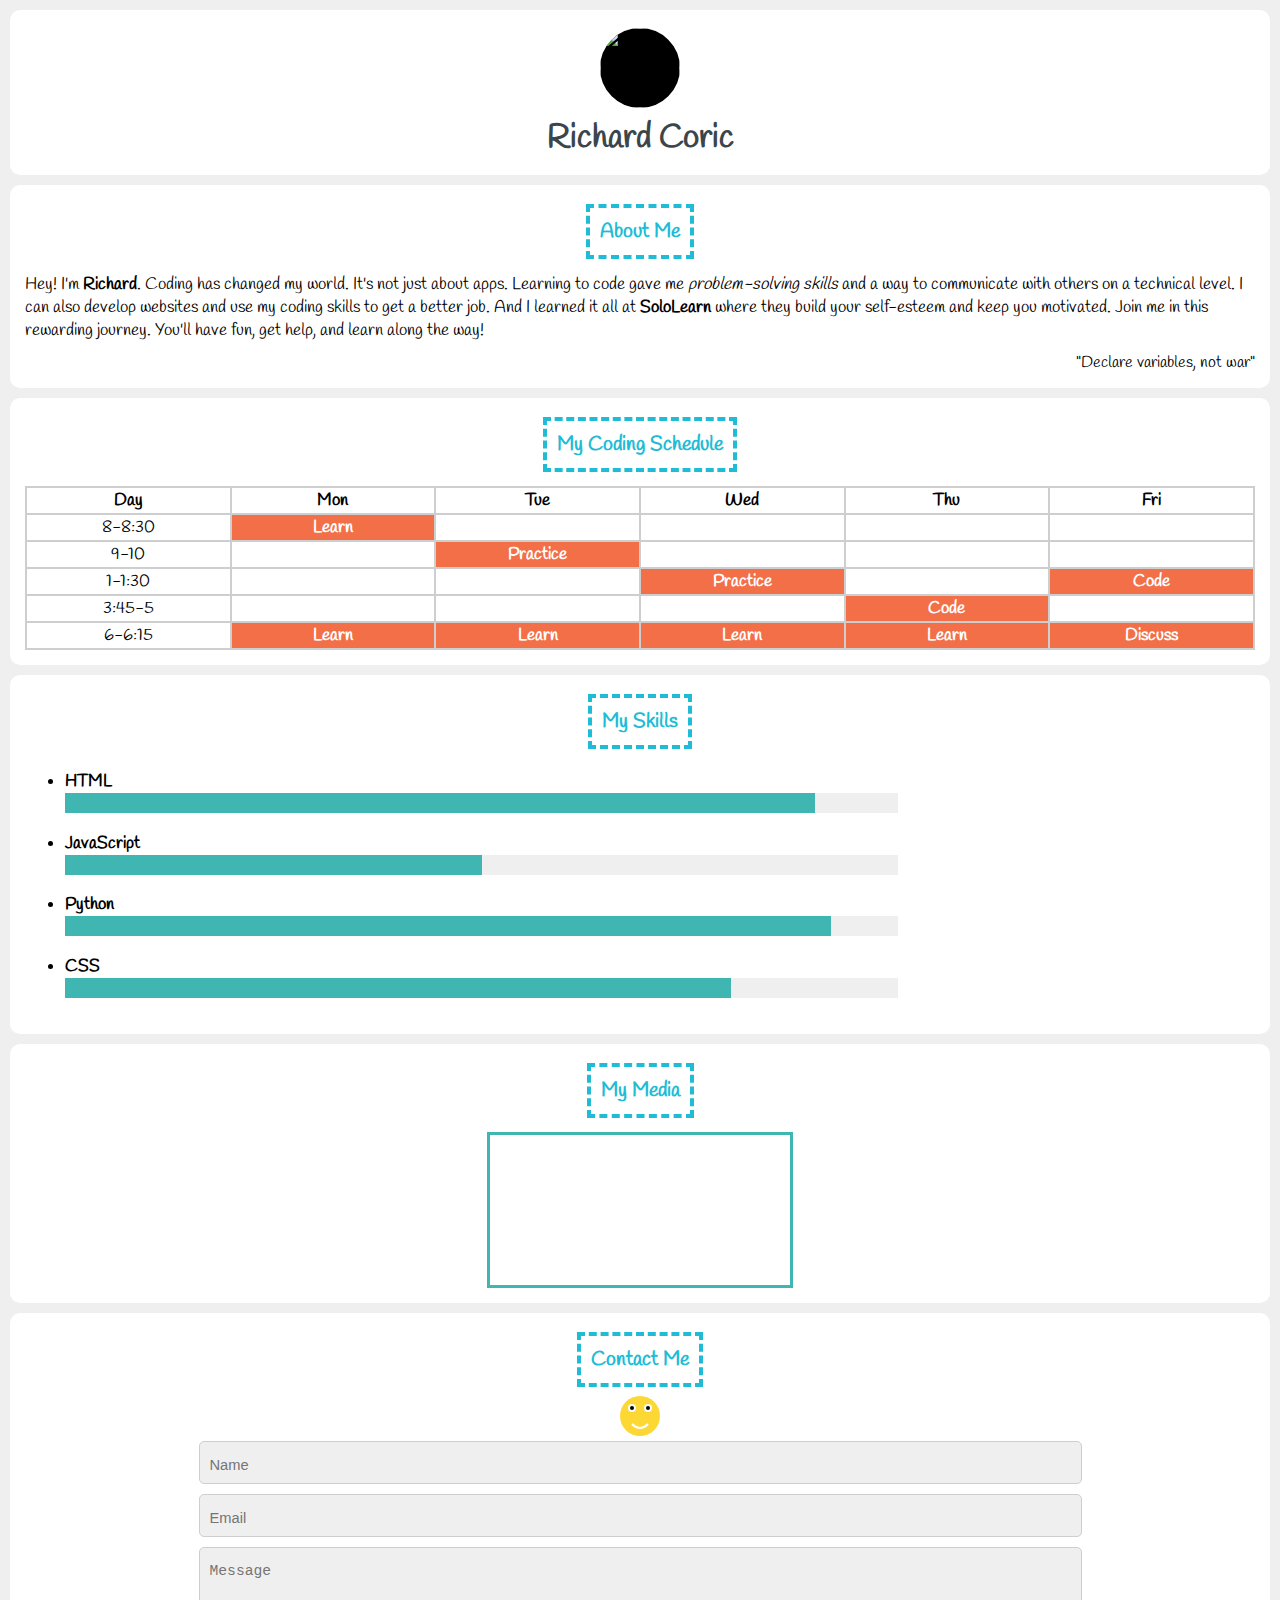
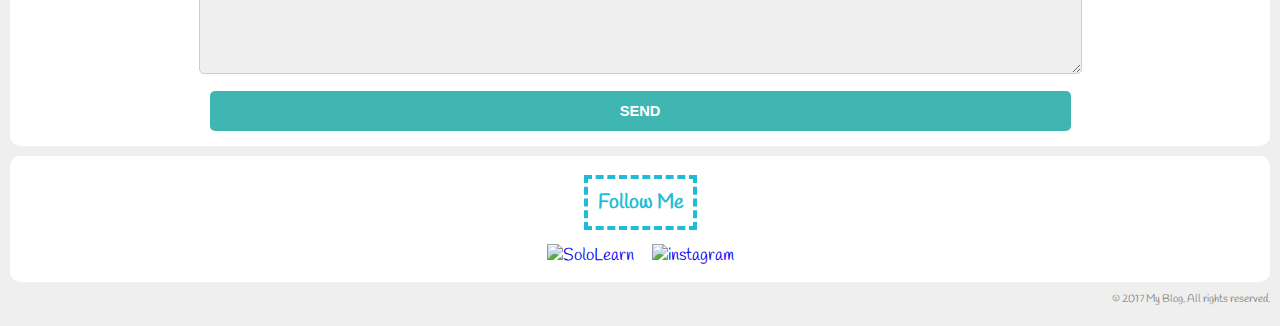
==== index.html @ 98494f1b "Update index.html" ====
<!--comment-->
<!DOCTYPE html>
<html>
  <head>
    <title>My Blog</title>
    <link
      href="https://fonts.googleapis.com/css?family=Handlee"
      rel="stylesheet"
    />
    <link rel="stylesheet" href="style.css" />
    <script src="app.js"></script>
  </head>

  <body>
    <!-- header start -->
    <div id="header" class="section">
      <img
        alt=""
        class="img-circle"
        src=https://avatars2.githubusercontent.com/u/51269862?s=460&v=4
        style="background:black"
      />
      <p>Richard Coric</p>
    </div>
    <!-- header end -->

    <!-- About Me section start -->
    <div class="section">
      <h1><span>About Me</span></h1>
      <p>
        Hey! I'm <strong>Richard</strong>. Coding has changed my world. It's not
        just about apps. Learning to code gave me
        <i>problem-solving skills</i> and a way to communicate with others on a
        technical level. I can also develop websites and use my coding skills to
        get a better job. And I learned it all at
        <strong>SoloLearn</strong> where they build your self-esteem and keep
        you motivated. Join me in this rewarding journey. You'll have fun, get
        help, and learn along the way!
      </p>
      <p class="quote">"Declare variables, not war"</p>
    </div>
    <!-- About Me section end -->

    <!-- My Schedule section start -->
    <div class="section">
      <h1><span>My Coding Schedule</span></h1>
      <table>
        <tr>
          <th>Day</th>
          <th>Mon</th>
          <th>Tue</th>
          <th>Wed</th>
          <th>Thu</th>
          <th>Fri</th>
        </tr>
        <tr>
          <td>8-8:30</td>
          <td class="selected">Learn</td>
          <td></td>
          <td></td>
          <td></td>
          <td></td>
        </tr>
        <tr>
          <td>9-10</td>
          <td></td>
          <td class="selected">Practice</td>
          <td></td>
          <td></td>
          <td></td>
        </tr>
        <tr>
          <td>1-1:30</td>
          <td></td>
          <td></td>
          <td class="selected">Practice</td>
          <td></td>
          <td class="selected">Code</td>
        </tr>
        <tr>
          <td>3:45-5</td>
          <td></td>
          <td></td>
          <td></td>
          <td class="selected">Code</td>
          <td></td>
        </tr>
        <tr>
          <td>6-6:15</td>
          <td class="selected">Learn</td>
          <td class="selected">Learn</td>
          <td class="selected">Learn</td>
          <td class="selected">Learn</td>
          <td class="selected">Discuss</td>
        </tr>
      </table>
    </div>
    <!-- My Schedule section end -->

    <!-- My Skills section start -->
    <div class="section">
      <h1><span>My Skills</span></h1>
      <ul>
        <li>
          HTML <br />
          <progress min="0" max="100" value="90"></progress>
        </li>
        <li>
          JavaScript <br />
          <progress min="0" max="100" value="50"></progress>
        </li>
        <li>
          Python <br />
          <progress min="0" max="100" value="92"></progress>
        </li>
        <li>
          CSS <br />
          <progress min="0" max="100" value="80"></progress>
        </li>
      </ul>
    </div>
    <!-- My Skills section end -->

    <!-- Media section start -->
    <div class="section">
      <h1><span>My Media</span></h1>
      <iframe
        height="150"
        width="300"
        src="https://www.youtube.com/embed/Q6_5InVJZ88"
        allowfullscreen
        frameborder="0"
      ></iframe>
    </div>
    <!-- Media section end -->

    <!-- Form section start -->
    <div class="section">
      <h1><span>Contact Me</span></h1>

      <svg class="face" height="100" width="100">
        <circle cx="50" cy="50" r="50" fill="#FDD835" />
        <circle cx="30" cy="30" r="10" fill="#FFFFFF" />
        <circle cx="70" cy="30" r="10" fill="#FFFFFF" />
        <circle cx="30" cy="30" r="5" fill="#000000" />
        <circle cx="70" cy="30" r="5" fill="#000000" />
        <path
          d="M 30 70 q 20 20 40 0"
          stroke="#FFFFFF"
          stroke-width="5"
          fill="none"
        />
      </svg>

      <form>
        <input name="name" placeholder="Name" type="text" required /><br />
        <input name="email" placeholder="Email" type="email" required /><br />
        <textarea name="message" placeholder="Message" required></textarea>
        <input type="submit" value="SEND" class="submit" />
      </form>
    </div>
    <!-- Form section end -->

    <!-- Contacts section start -->
    <div class="section" id="contacts">
      <h1><span>Follow Me</span></h1>
      <div>
        <a href="https://www.sololearn.com/" target="_blank">
          <img
            alt="SoloLearn"
            src="https://www.sololearn.com/Uploads/icons/sololearn.png"
          />
        </a>
        <a href="https://www.instagram.com/me_richard1/?hl=en">
          <img
            alt="instagram"
            src="https://instagram-brand.com/wp-content/themes/ig-branding/assets/images/ig-logo-email.png"
          />
        </a>
        <a href="https://codepen.io/MeRichard123/"><i class="fab fa-codepen" aria-hidden="true"></i></a>
      </div>
    </div>
    <!-- Contacts section end -->

    <div class="copyright">
      &copy; 2017 My Blog. All rights reserved.
    </div>
  </body>
</html>
---- style.css ----
/* comment */
html {
  margin: 0;
  padding: 0;
}
body {
  font-family: "Handlee", cursive;
  font-size: 13pt;
  background-color: #efefef;
  padding: 10px;
  margin: 0;
}
h1 {
  font-size: 15pt;
  color: #20bcd5;
  text-align: center;
  padding: 18px 0 18px 0;
  margin: 0 0 10px 0;
}
h1 span {
  border: 4px dashed #20bcd5;
  padding: 10px;
}
p {
  padding: 0;
  margin: 0;
}
.img-circle {
  border: 3px solid white;
  border-radius: 50%;
}
.section {
  background-color: #fff;
  padding: 15px;
  margin-bottom: 10px;
  border-radius: 10px;
}
#header {
  background-image: url("https://www.sololearn.com/Uploads/header.jpg");
  background-size: cover;
}
#header img {
  display: block;
  width: 80px;
  height: 80px;
  margin: auto;
}
#header p {
  font-size: 25pt;
  color: #3b464c;
  padding-top: 5px;
  margin: 0;
  font-weight: bold;
  text-align: center;
}
.quote {
  font-size: 12pt;
  text-align: right;
  margin-top: 10px;
}
table {
  width: 100%;
}
table,
th,
td {
  border: 2px solid #cecece;
  border-collapse: collapse;
  text-align: center;
  table-layout: fixed;
}
.selected {
  background-color: #f36f48;
  font-weight: bold;
  color: white;
}
li {
  margin-bottom: 15px;
  font-weight: bold;
}
progress {
  width: 70%;
  height: 20px;
  color: #3fb6b2;
  background: #efefef;
}
progress::-webkit-progress-bar {
  background: #efefef;
}
progress::-webkit-progress-value {
  background: #3fb6b2;
}
progress::-moz-progress-bar {
  color: #3fb6b2;
  background: #efefef;
}
iframe,
audio {
  display: block;
  margin: 0 auto;
  border: 3px solid #3fb6b2;
}
hr {
  border: 0;
  height: 1px;
  background: #f36f48;
}
form {
  text-align: center;
  margin-top: 0;
}
.submit {
  background-color: #3fb6b2;
  padding: 12px 45px;
  border-radius: 5px;
  cursor: pointer;
  color: #ffffff;
  border: none;
  outline: none;
  margin: 0;
  font-weight: bold;
}
.submit:hover {
  background-color: #43a09d;
}
textarea {
  height: 100px;
}
input,
textarea {
  margin-bottom: 10px;
  font-size: 11pt;
  padding: 15px 10px 10px;
  border: 1px solid #cecece;
  background-color: #efefef;
  color: #787575;
  border-radius: 5px;
  width: 70%;
  outline: none;
}
.face {
  transform: scale(0.4);
  margin: 0 auto;
  display: block;
  margin-top: -35px;
  margin-bottom: -25px;
}
#contacts img {
  height: 50px;
  width: 50px;
  margin-left: 7px;
  margin-right: 7px;
}
#contacts a {
  text-decoration: none;
}
#contacts img:hover {
  opacity: 0.8;
}
#contacts {
  text-align: center;
}
.copyright {
  font-size: 8pt;
  text-align: right;
  padding-bottom: 10px;
  color: grey;
}
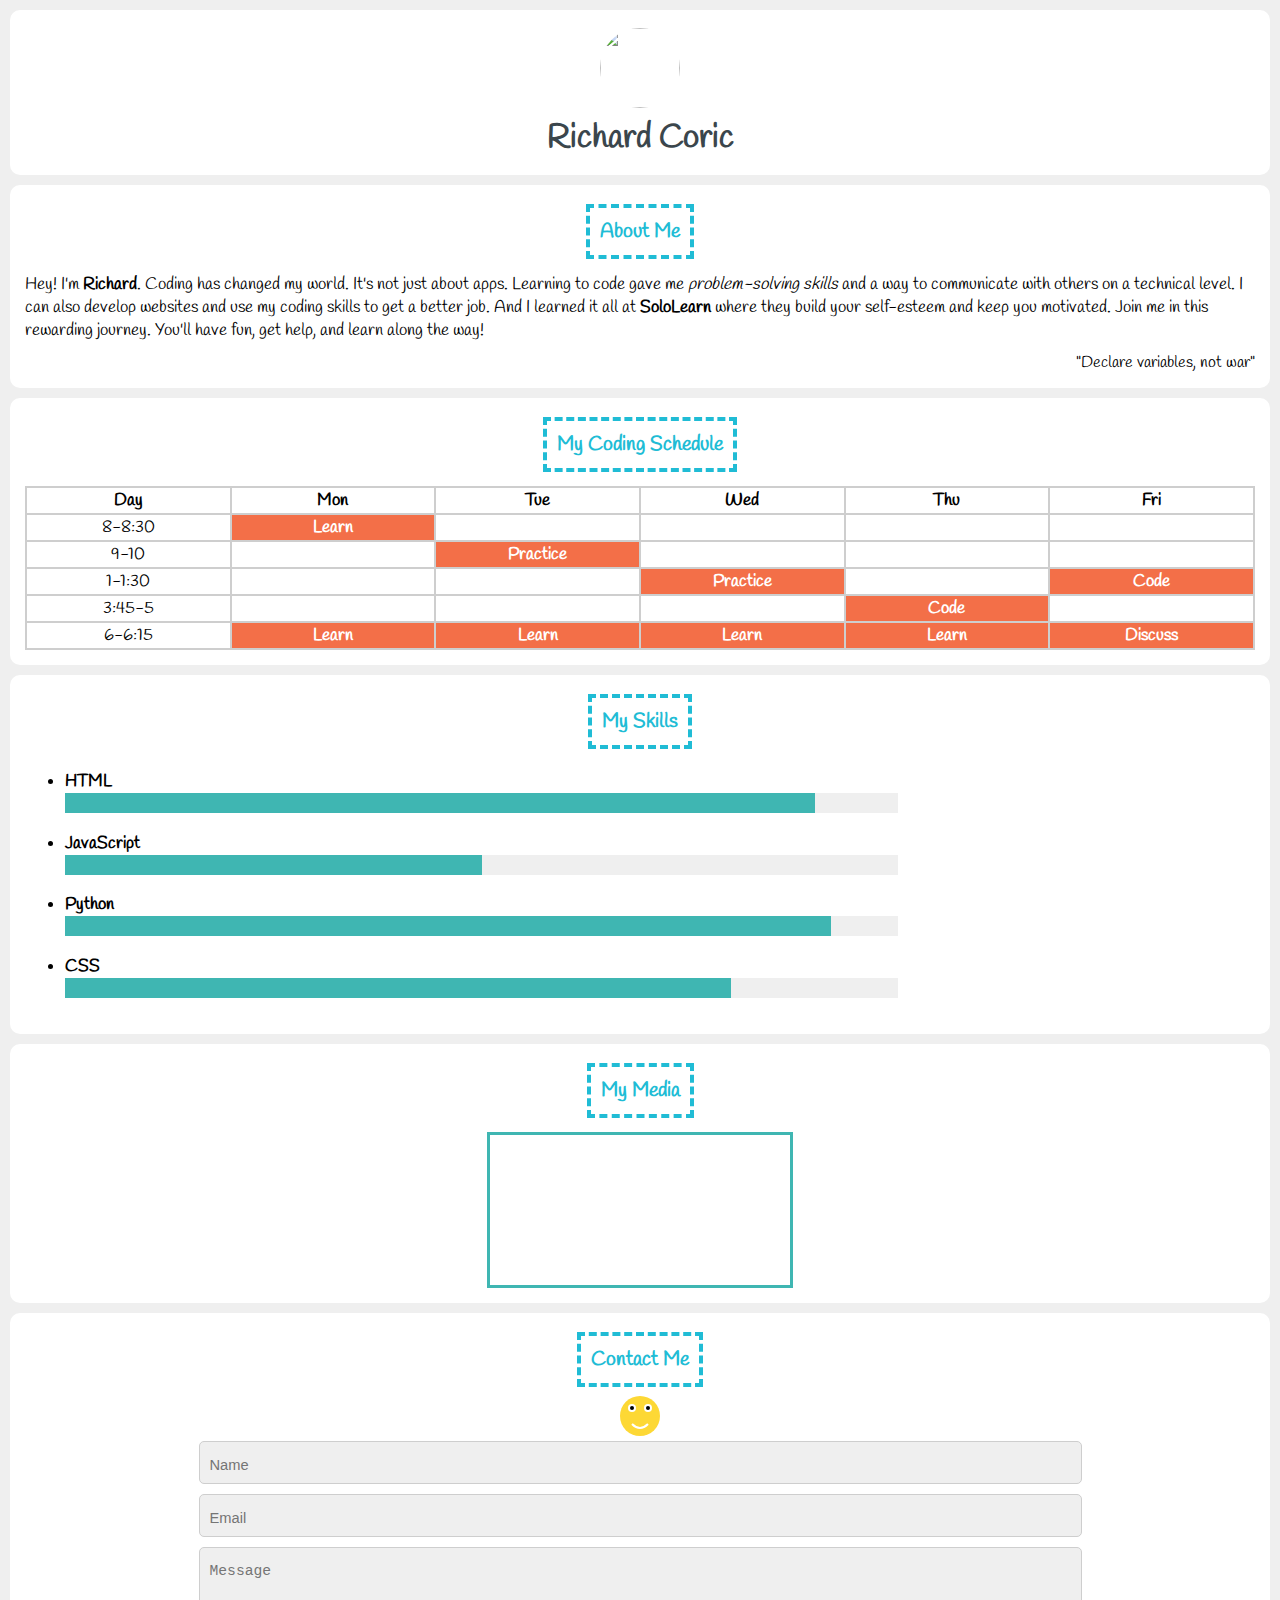
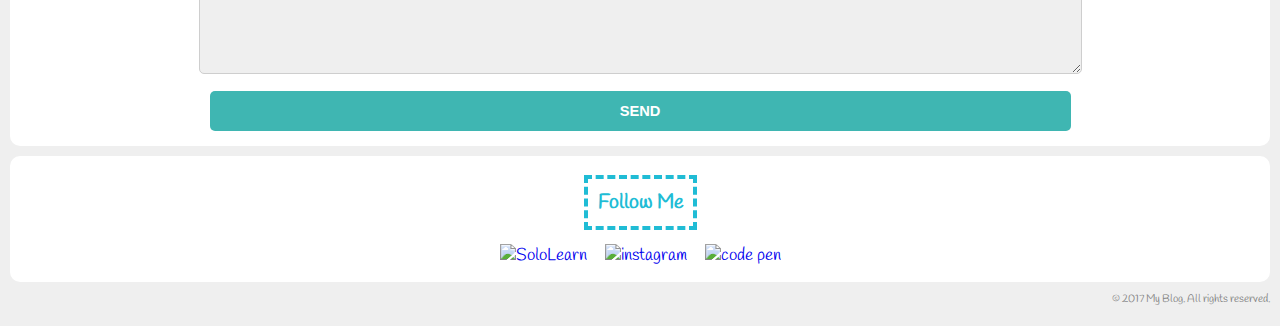
==== commit 97c90ecd: "Update index.html" ====
--- a/index.html
+++ b/index.html
@@ -18,7 +18,7 @@
         alt=""
         class="img-circle"
         src=https://avatars2.githubusercontent.com/u/51269862?s=460&v=4
-        style="background:black"
+        style="background:white"
       />
       <p>Richard Coric</p>
     </div>
@@ -177,7 +177,12 @@
             src="https://instagram-brand.com/wp-content/themes/ig-branding/assets/images/ig-logo-email.png"
           />
         </a>
-        <a href="https://codepen.io/MeRichard123/"><i class="fab fa-codepen" aria-hidden="true"></i></a>
+        <a href="https://codepen.io/MeRichard123/">
+          <img 
+             alt="code pen"
+             src="https://external-content.duckduckgo.com/iu/?u=https%3A%2F%2Fmaxcdn.icons8.com%2FAndroid_L%2FPNG%2F512%2FLogos%2Fcodepen-512.png&f=1&nofb=1"
+          />
+        </a>
       </div>
     </div>
     <!-- Contacts section end -->
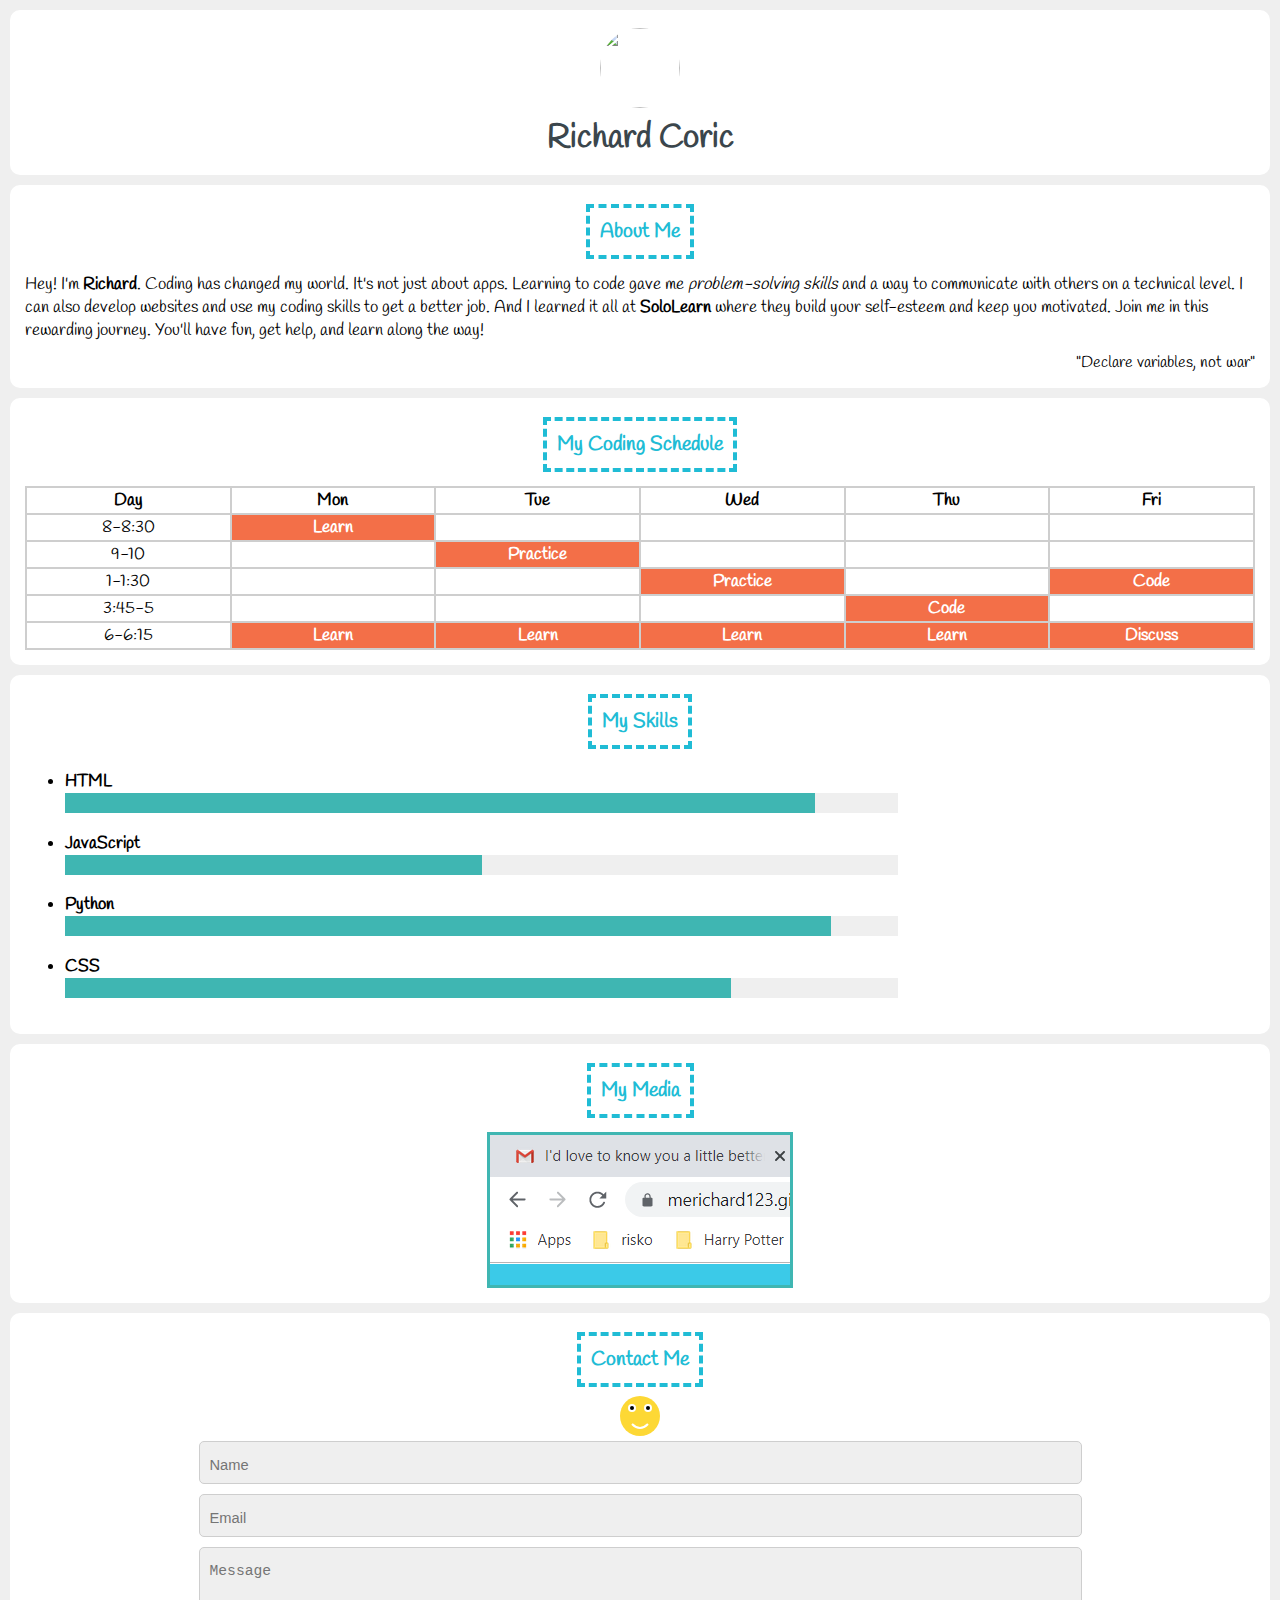
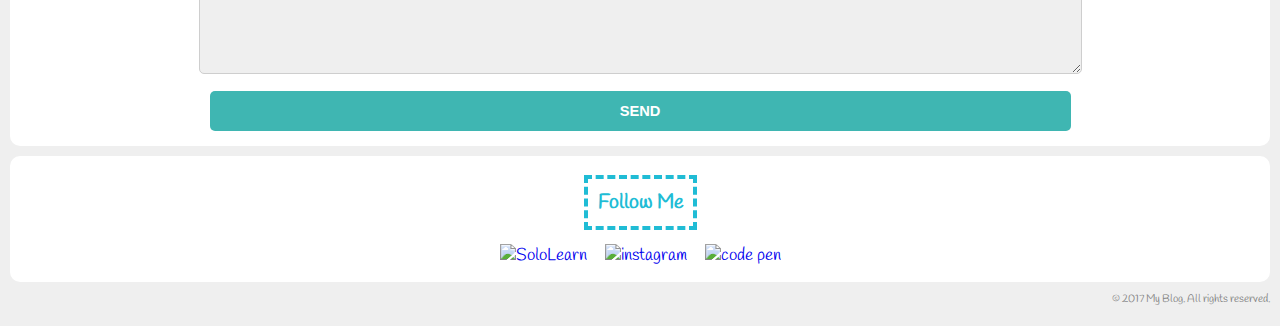
==== commit ce78e3c5: "Update index.html" ====
--- a/index.html
+++ b/index.html
@@ -127,7 +127,7 @@
       <iframe
         height="150"
         width="300"
-        src="https://www.youtube.com/embed/Q6_5InVJZ88"
+        src="2019-11-30.png"
         allowfullscreen
         frameborder="0"
       ></iframe>
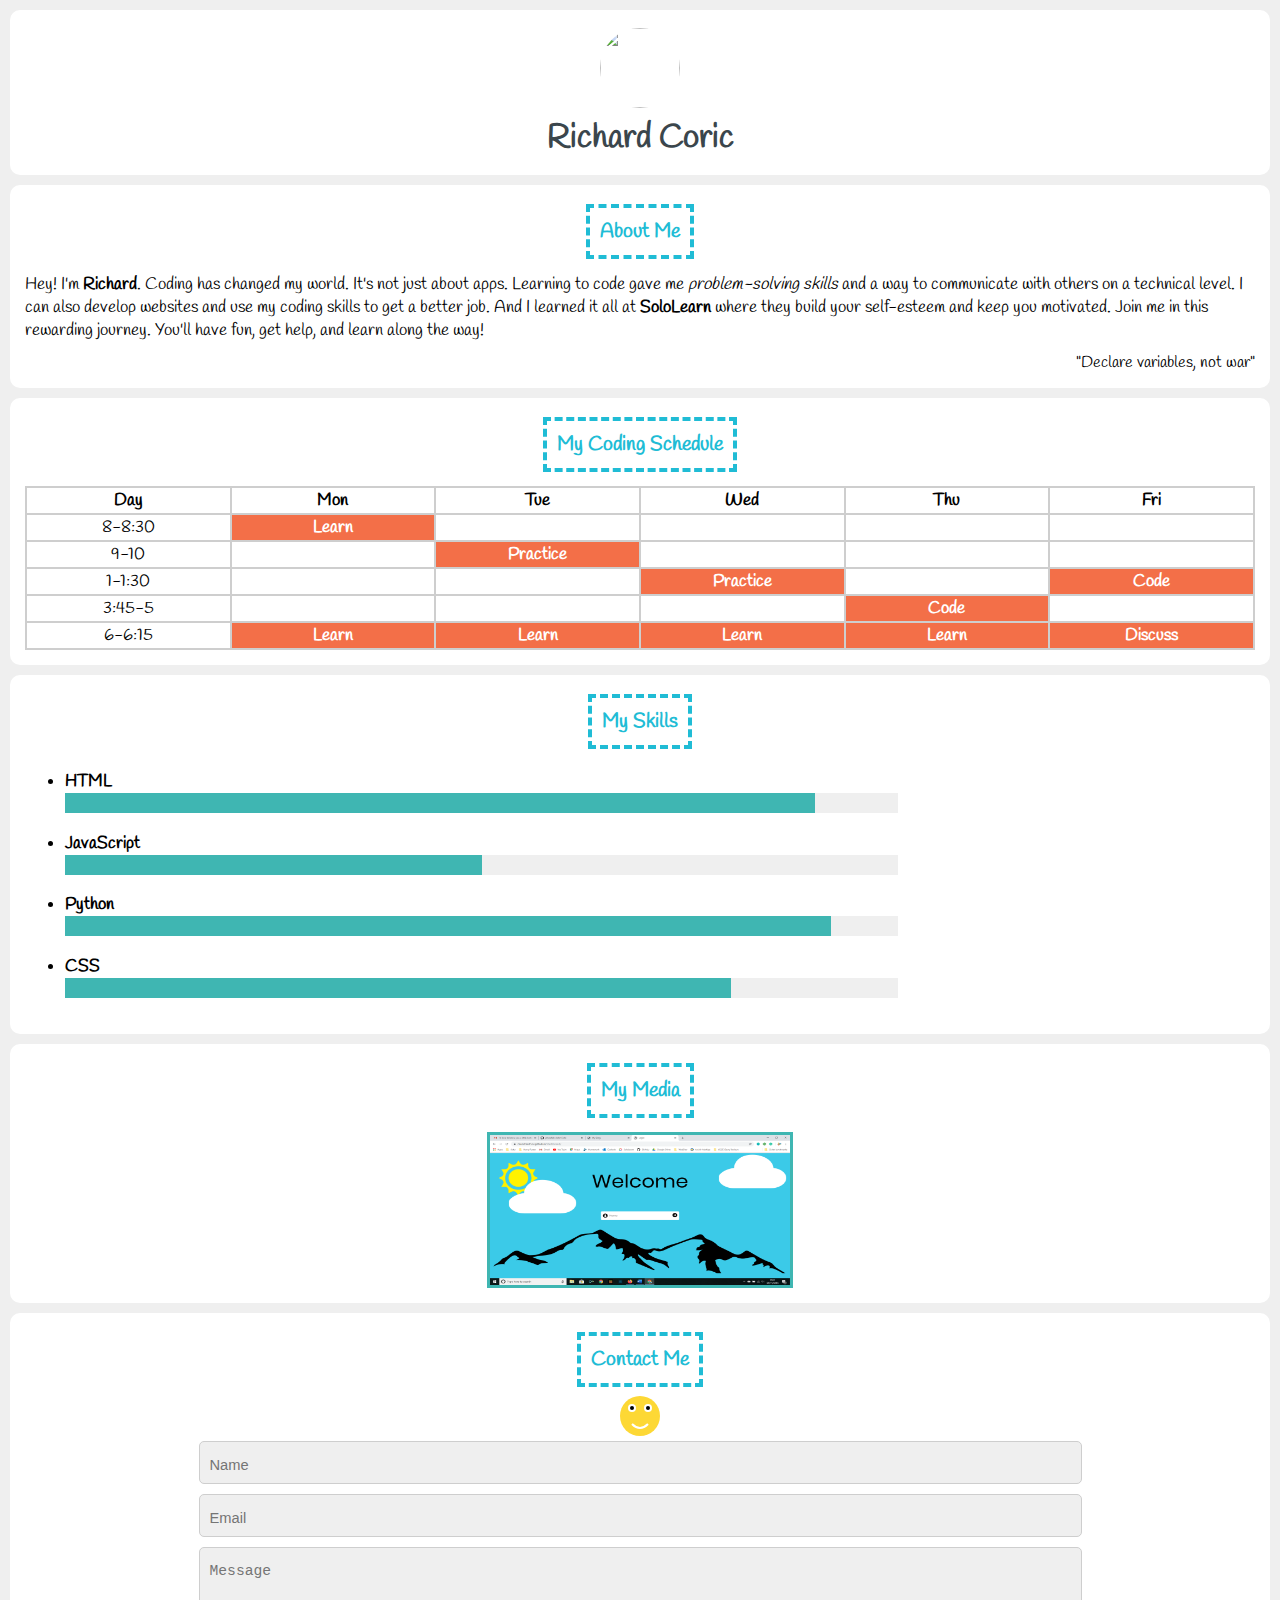
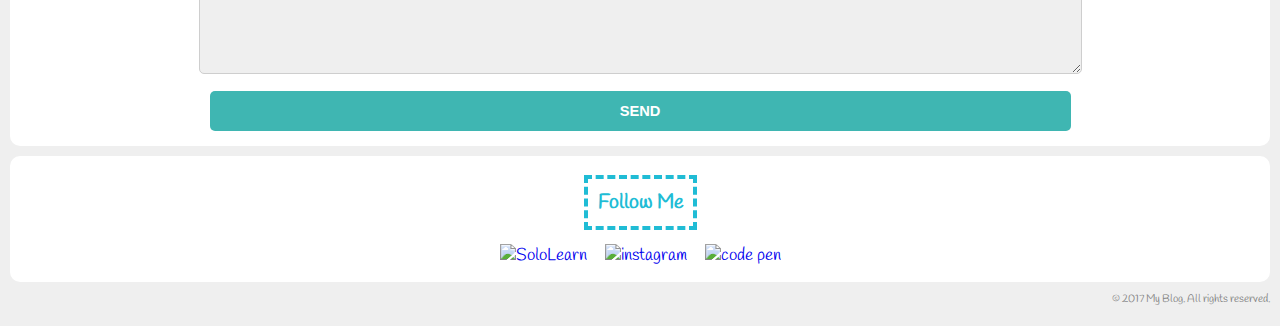
==== commit 0ad6c0c3: "Update index.html" ====
--- a/index.html
+++ b/index.html
@@ -124,13 +124,7 @@
     <!-- Media section start -->
     <div class="section">
       <h1><span>My Media</span></h1>
-      <iframe
-        height="150"
-        width="300"
-        src="2019-11-30.png"
-        allowfullscreen
-        frameborder="0"
-      ></iframe>
+      <img class="webmedia" src="2019-11-30.png" height="150" width="300"</img>
     </div>
     <!-- Media section end -->
 
--- a/style.css
+++ b/style.css
@@ -94,7 +94,7 @@
   color: #3fb6b2;
   background: #efefef;
 }
-iframe,
+.webmedia,
 audio {
   display: block;
   margin: 0 auto;
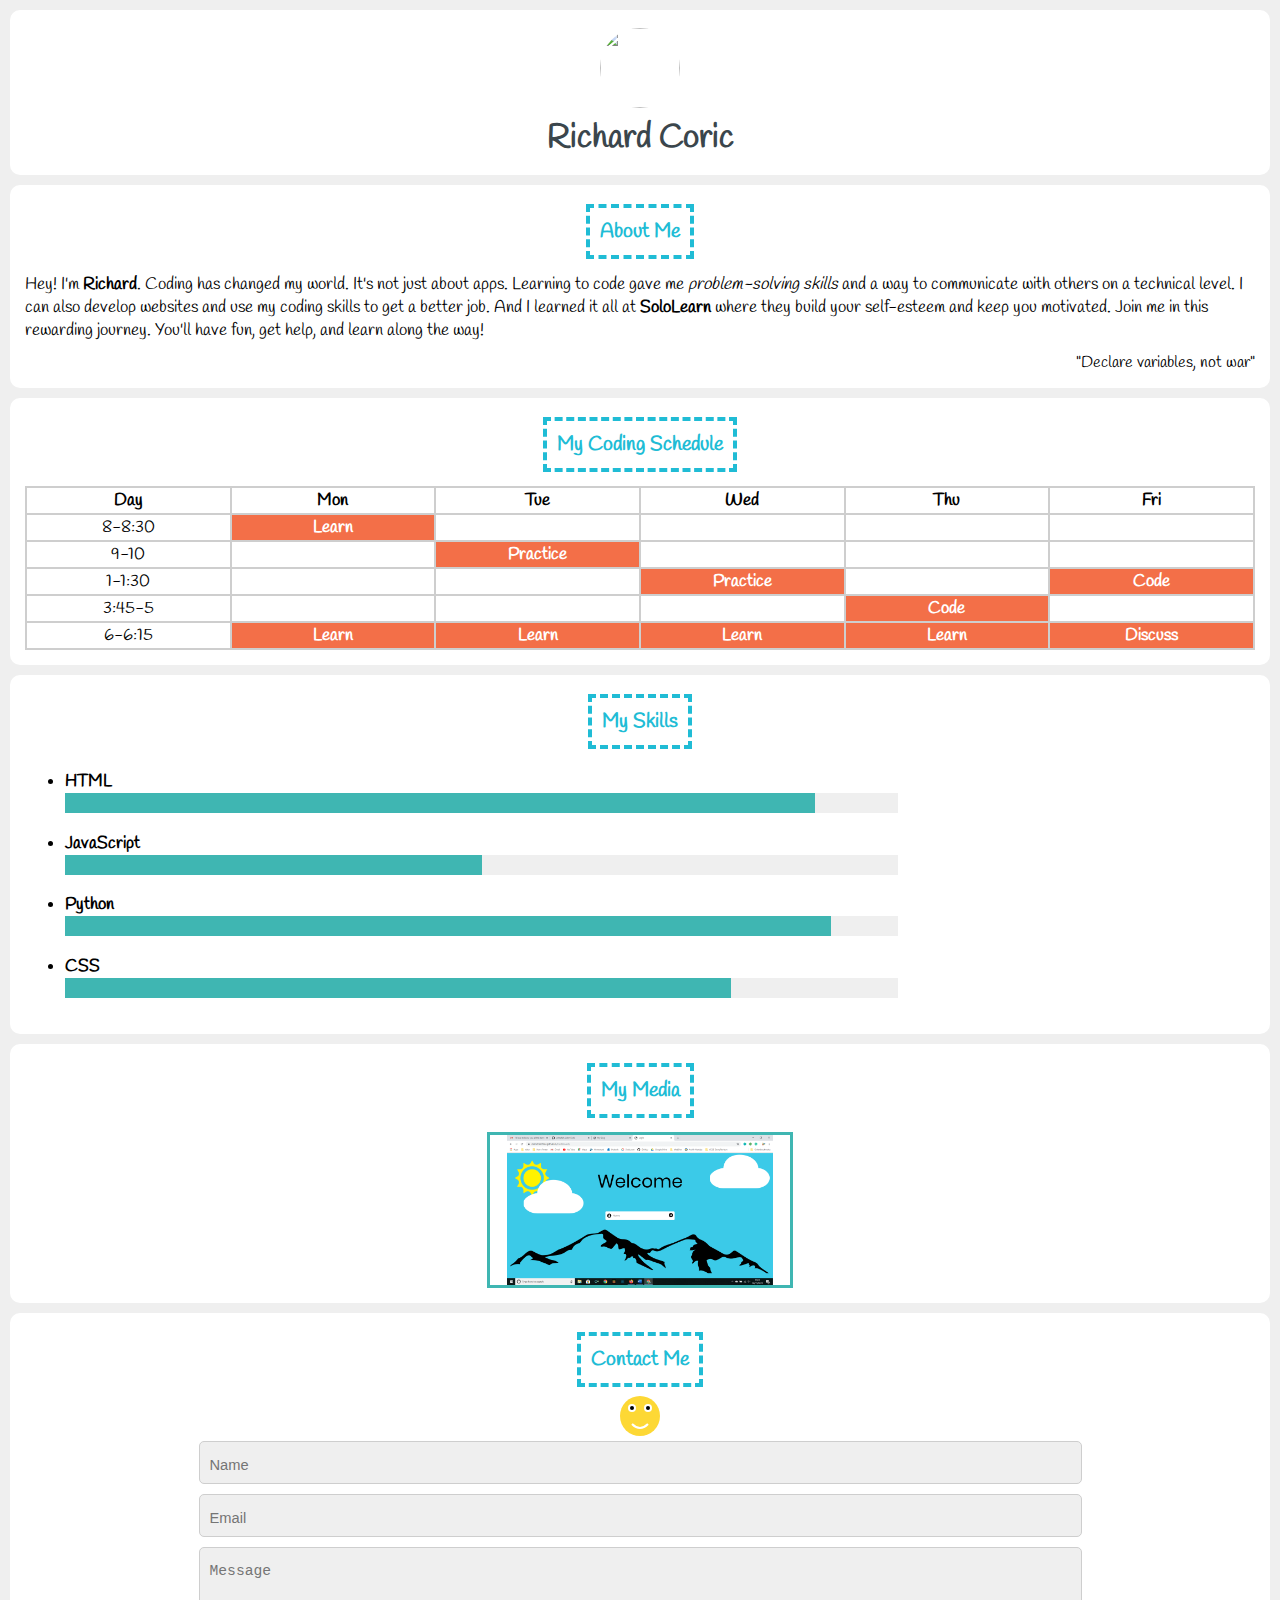
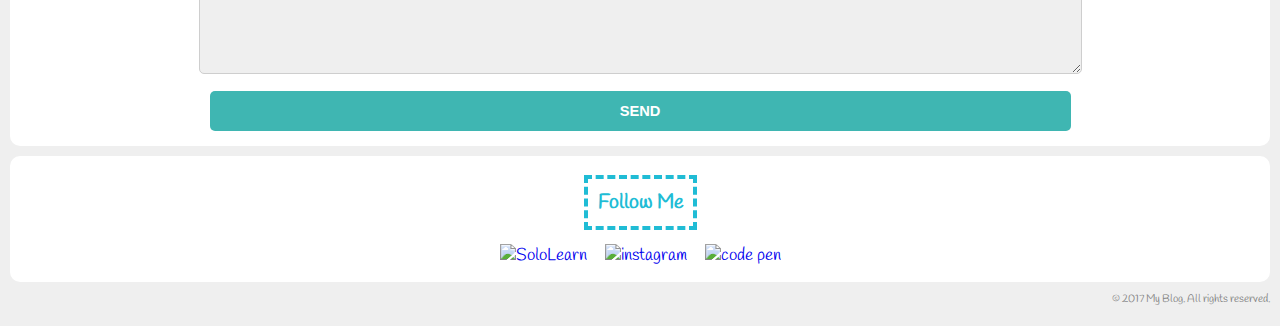
==== commit 10afa990: "Update index.html" ====
--- a/index.html
+++ b/index.html
@@ -124,7 +124,9 @@
     <!-- Media section start -->
     <div class="section">
       <h1><span>My Media</span></h1>
-      <img class="webmedia" src="2019-11-30.png" height="150" width="300"</img>
+      <a href="merichard123.github.io/Dashboard/" style="pointer:pointer">
+        <img class="webmedia" src="2019-11-30.png" height="150" width="300"</img>
+      </a>
     </div>
     <!-- Media section end -->
 
--- a/style.css
+++ b/style.css
@@ -100,6 +100,9 @@
   margin: 0 auto;
   border: 3px solid #3fb6b2;
 }
+.webmedia{
+  object-fit:contain;
+}
 hr {
   border: 0;
   height: 1px;
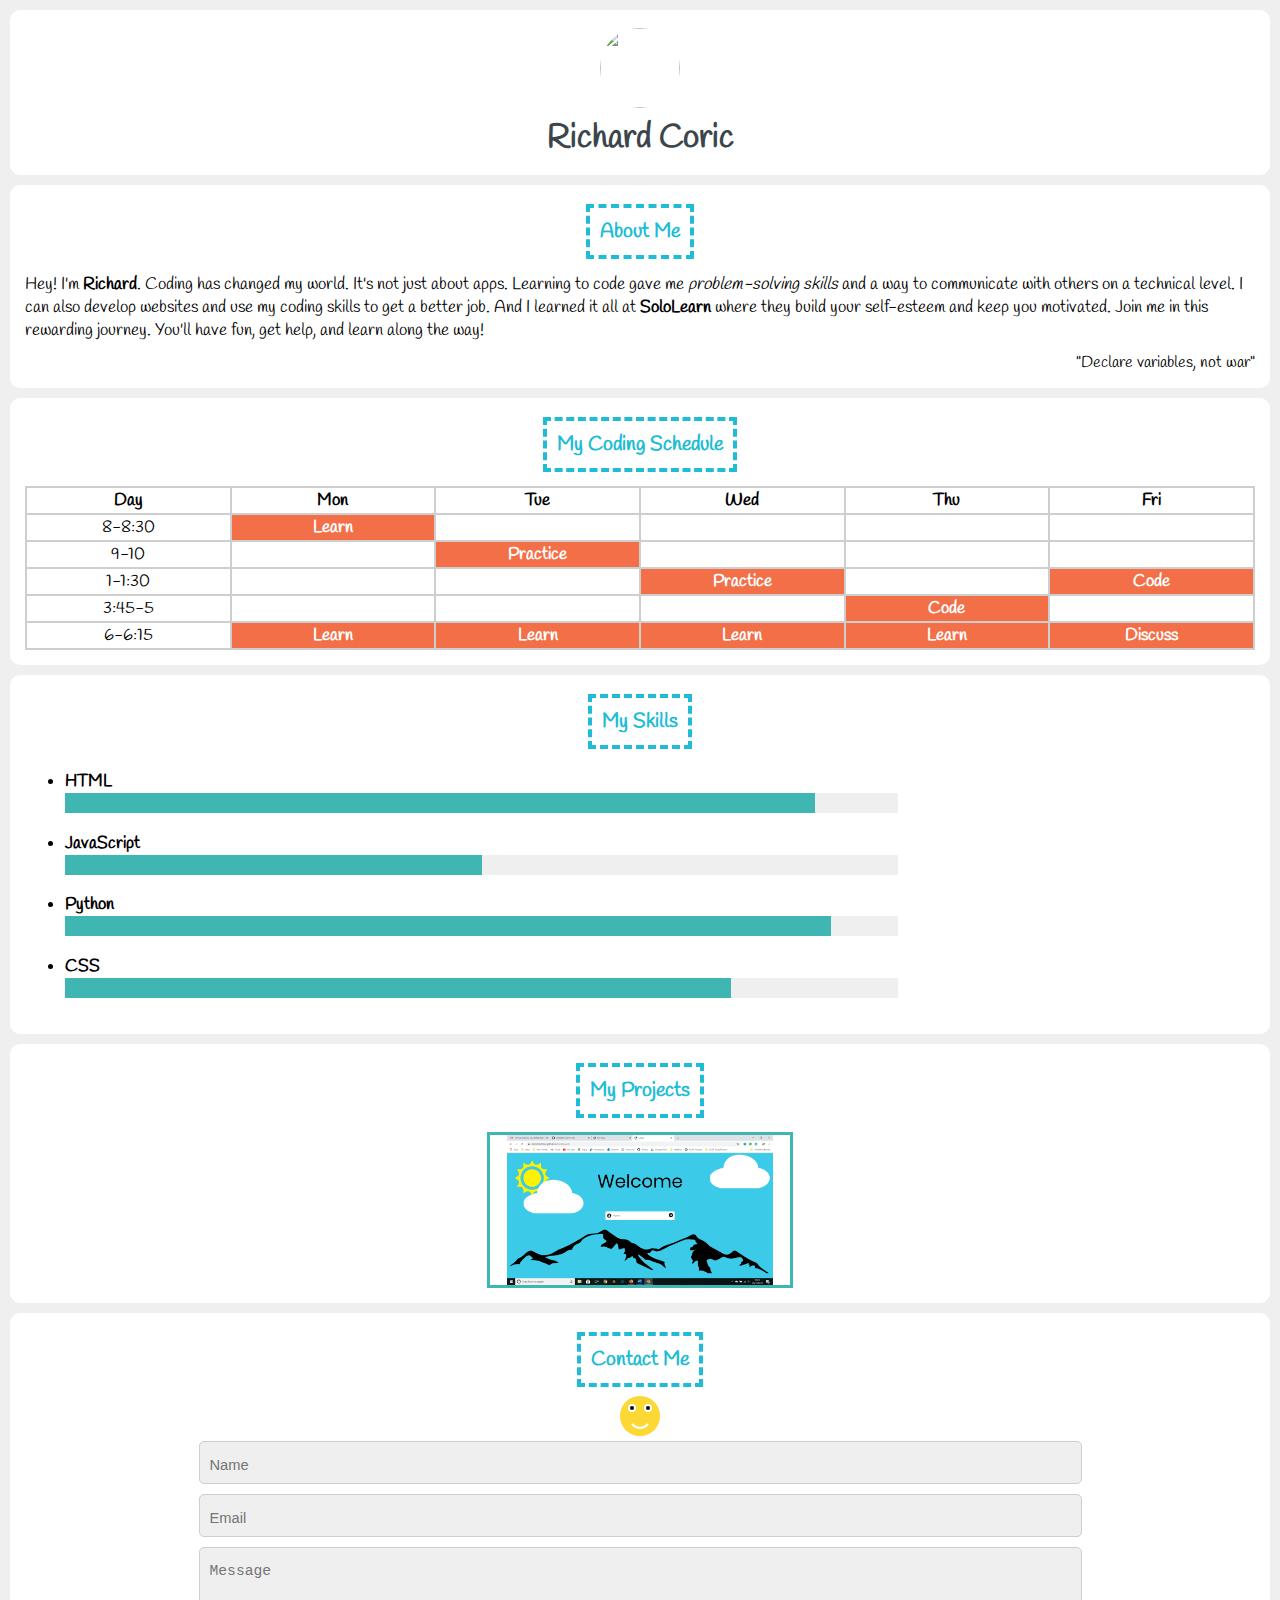
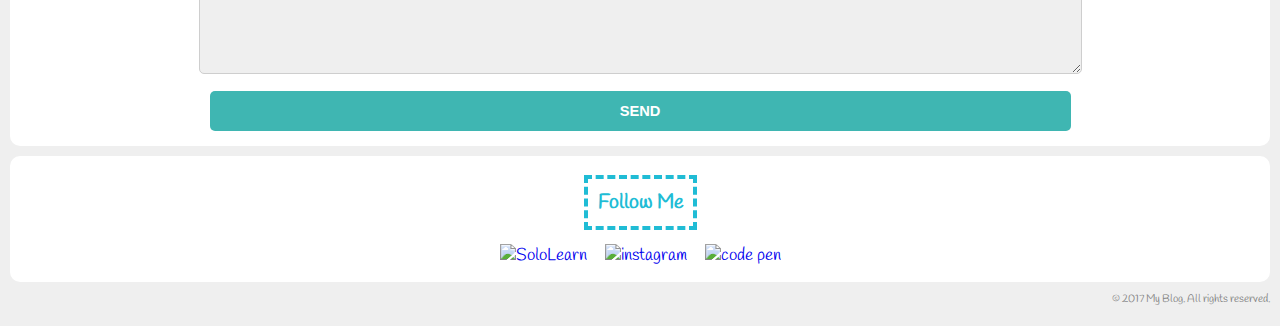
==== commit 7d493cef: "Update index.html" ====
--- a/index.html
+++ b/index.html
@@ -121,14 +121,14 @@
     </div>
     <!-- My Skills section end -->
 
-    <!-- Media section start -->
+    <!-- Project section start -->
     <div class="section">
-      <h1><span>My Media</span></h1>
-      <a href="merichard123.github.io/Dashboard/" style="pointer:pointer">
+      <h1><span>My Projects</span></h1>
+      <a href="https://merichard123.github.io/Dashboard/" style="pointer:pointer">
         <img class="webmedia" src="2019-11-30.png" height="150" width="300"</img>
       </a>
     </div>
-    <!-- Media section end -->
+    <!-- Project section end -->
 
     <!-- Form section start -->
     <div class="section">
